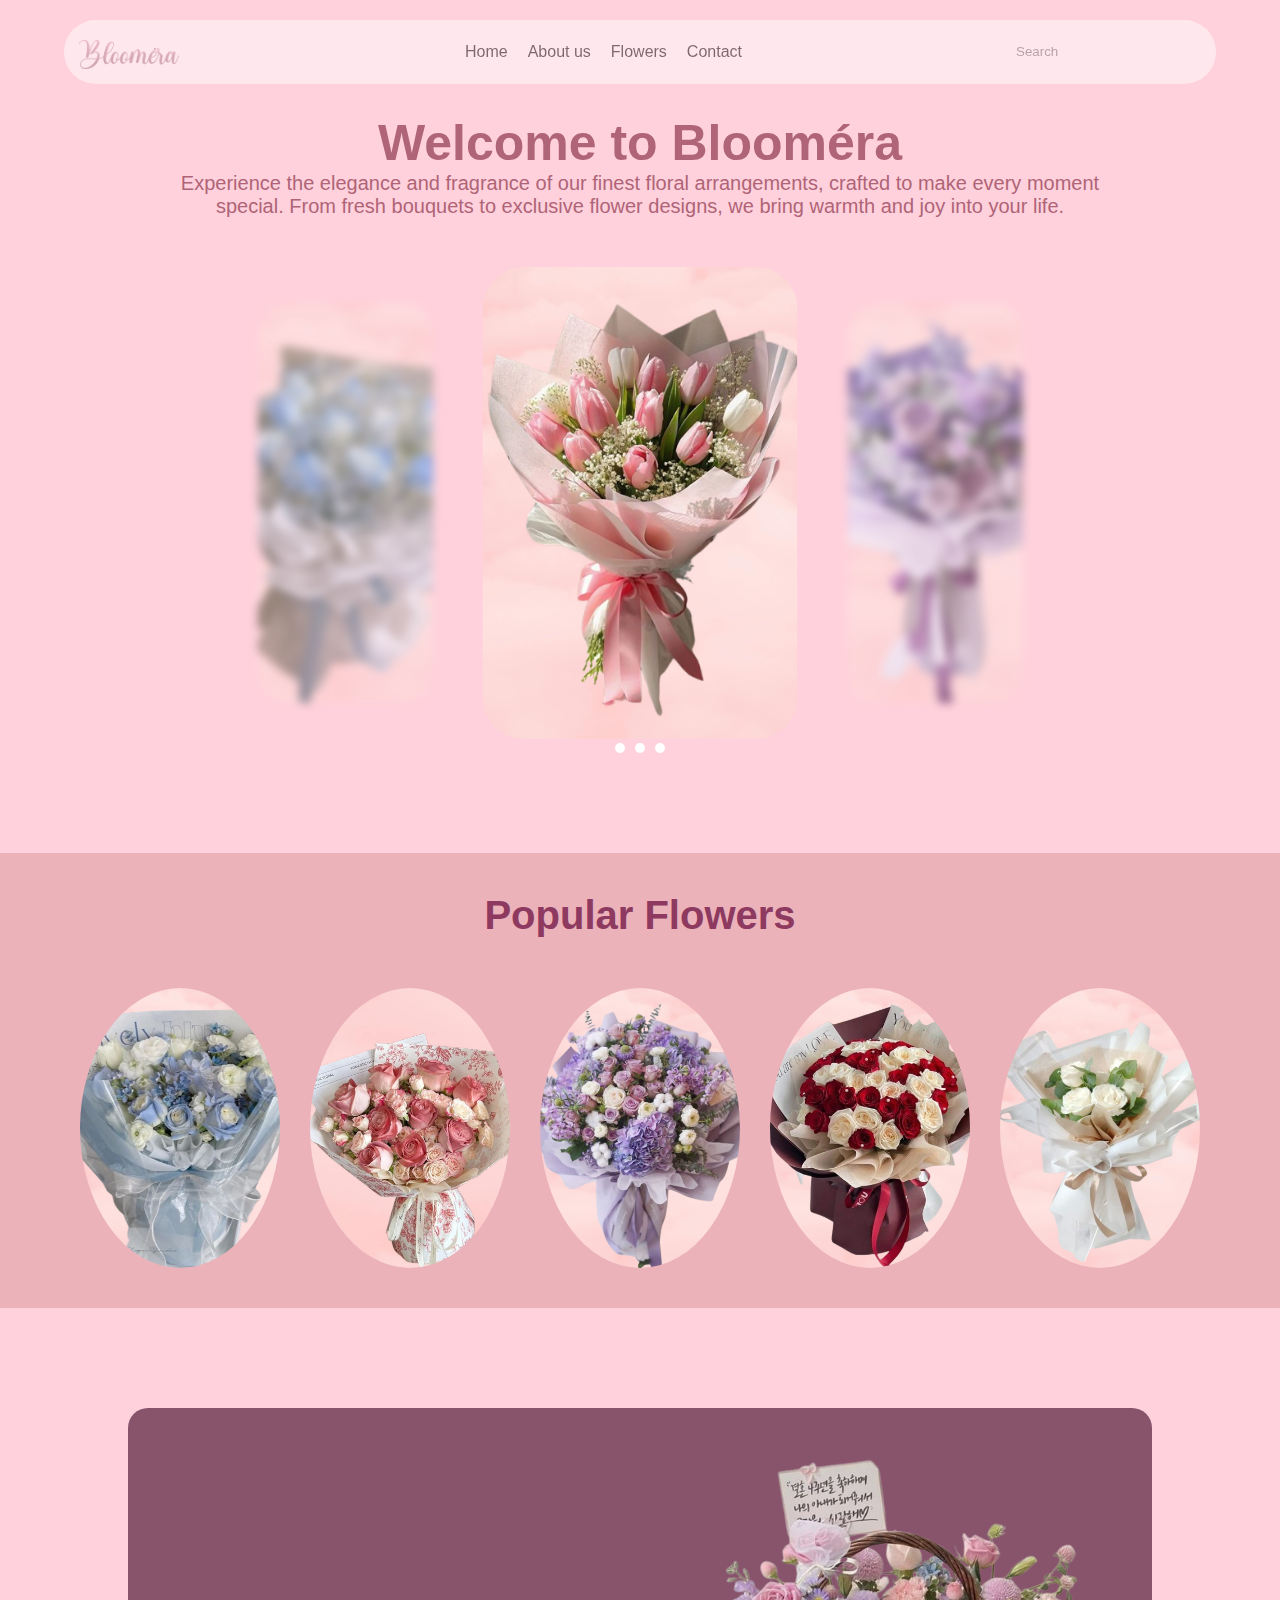
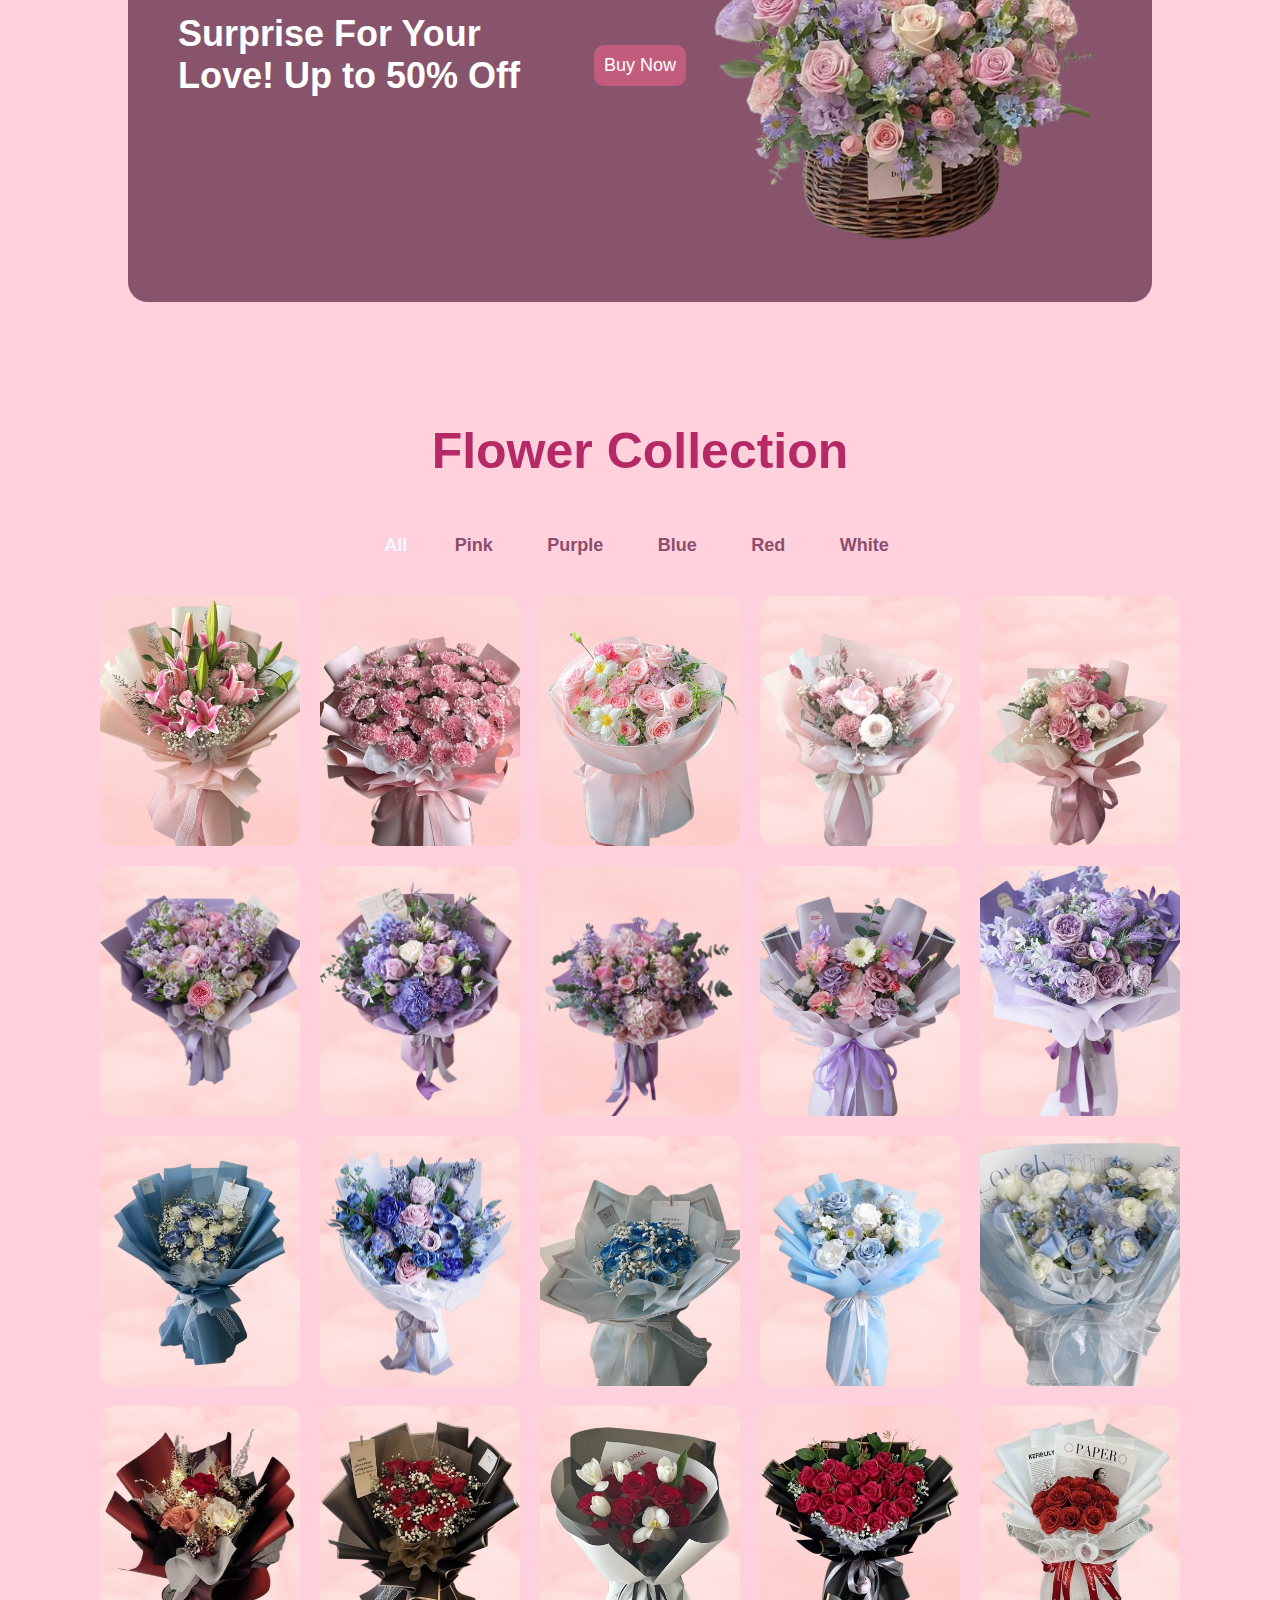
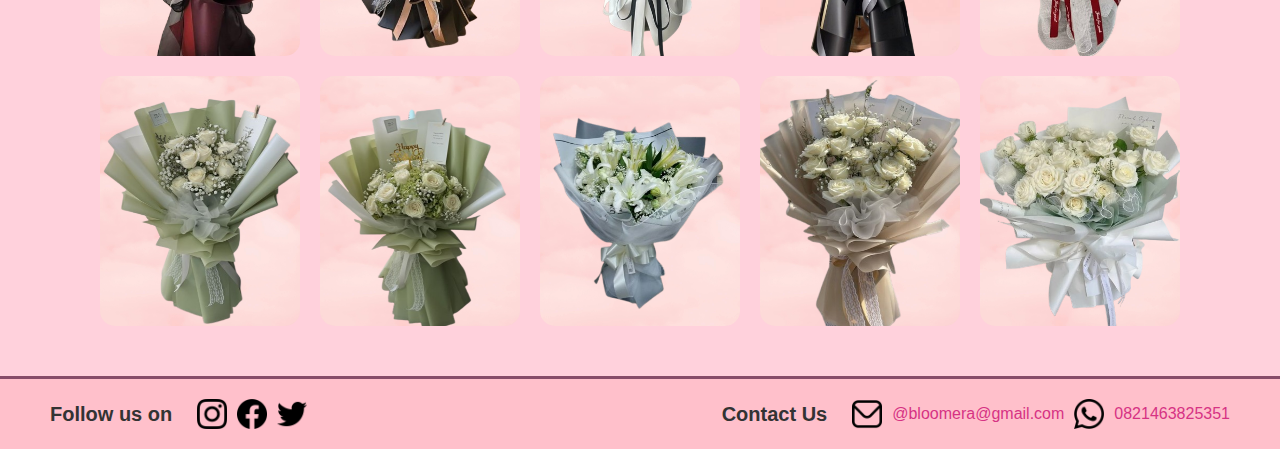
==== index.html @ f7d65329 "Add files via upload" ====
<!DOCTYPE html>
<html lang="en">
<head>
    <meta charset="UTF-8">
    <meta name="viewport" content="width=device-width, initial-scale=1.0">
    <title>Blooméra</title>
    <link rel="stylesheet" href="bloom.css">
</head>
<body>

    <div id="header">
        <img src="GAMBAR/bllom.png" alt="logo">
        <nav class="navbar">
            <ul>
                <li>Home</li>
                <li>About us</li>
                <li>Flowers</li>
                <li>Contact</li>
            </ul>
        </nav>
        <div class="search">
            <input type="text" placeholder="Search">
        </div>
    </div>

    <div class="hero">
        <div class="hero-tx">
            <h1>Welcome to Blooméra</h1>
            <p>Experience the elegance and fragrance of our finest floral arrangements, crafted to make every moment special. From fresh bouquets to exclusive flower designs, we bring warmth and joy into your life.</p>
        </div>

        <div class="hero-sl">
            <div class="slide slide-kiri">
                <img src="GAMBAR/blue (1).png"blue">
            </div>
            <div class="slide slide1">
                <img src="GAMBAR/pink (2).png" alt="pink">
            </div>
            <div class="slide slide-kanan">
                <img src="GAMBAR/purple (10).png" alt="purple">
            </div>
        </div>
    </div>
    <div class="hero-slide">
        <span class="slide2"></span>
        <span class="lanjut"></span>
        <span class="lanjut"></span>
        <span class="lanjut"></span>
    </div>

    <div class="first">
        <h1>Popular Flowers</h1>
        <div class="cards">
            <div class="card">
                <div class="img">
                    <img src="GAMBAR/blue (7).png" alt="">
                </div>
            </div>
            <div class="card">
                <div class="img">
                    <img src="GAMBAR/pink (4).png" alt="">
                </div>
            </div>
            <div class="card">
                <div class="img">
                    <img src="GAMBAR/purple (3).png" alt="">
                </div>
            </div>
            <div class="card">
                <div class="img">
                    <img src="GAMBAR/red (10).png" alt="">
                </div>
            </div>
            <div class="card">
                <div class="img">
                    <img src="GAMBAR/white (5).png" alt="">
                </div>
            </div>
        </div>
    </div>

    <div class="second">
        <h1>Surprise For Your Love! Up to 50% Off</h1>
        <button>Buy Now</button>
        <img src="GAMBAR/discount.png" alt="">
    </div>

    <div class="flowers">
        <h1>Flower Collection</h1>

        <div class="filter"></div>
            <button class="all" data-filter="all">All</button>
            <button data-filter="pink">Pink</button>
            <button data-filter="purple">Purple</button>
            <button data-filter="blue">Blue</button>
            <button data-filter="red">Red</button>
            <button data-filter="white">White</button>
        </div>

        <div class="bunga">
            <div class="pink">
                <img src="GAMBAR/pink (5).png" alt="">
                <img src="GAMBAR/pink (6).png" alt="">
                <img src="GAMBAR/pink (7).png" alt="">
                <img src="GAMBAR/pink (9).png" alt="">
                <img src="GAMBAR/pink (10).png" alt="">
            </div>
            <div class="purple">
                <img src="GAMBAR/purple (2).png" alt="">
                <img src="GAMBAR/purple (4).png" alt="">
                <img src="GAMBAR/purple (6).png" alt="">
                <img src="GAMBAR/purple (9).png" alt="">
                <img src="GAMBAR/purple (10).png" alt="">
            </div>
            <div class="blue">
                <img src="GAMBAR/blue (2).png" alt="">
                <img src="GAMBAR/blue (4).png" alt="">
                <img src="GAMBAR/blue (5).png" alt="">
                <img src="GAMBAR/blue (6).png" alt="">
                <img src="GAMBAR/blue (7).png" alt="">
            </div>
            <div class="red">
                <img src="GAMBAR/red (1).png" alt="">
                <img src="GAMBAR/red (3).png" alt="">
                <img src="GAMBAR/red (5).png" alt="">
                <img src="GAMBAR/red (8).png" alt="">
                <img src="GAMBAR/red (9).png" alt="">
            </div>
            <div class="white">
                <img src="GAMBAR/white (1).png" alt="">
                <img src="GAMBAR/white (6).png" alt="">
                <img src="GAMBAR/white (9).png" alt="">
                <img src="GAMBAR/white (10).png" alt="">
                <img src="GAMBAR/white (8).png" alt="">
            </div>
        </div>
    </div>

    <div id="footer">
        <div class="ft-kanan">
            <h1>Follow us on</h1>
            <img src="GAMBAR/instagram.png" alt="">
            <img src="GAMBAR/facebook.png" alt="">
            <img src="GAMBAR/twitter.png" alt="">
        </div>
        <div class="ft-kiri">
            <h1>Contact Us</h1>
            <img src="GAMBAR/envelope.png" alt="">
            <p>@bloomera@gmail.com</p>
            <img src="GAMBAR/whatsapp.png" alt="">
            <p>0821463825351</p>
        </div>
    </div>
   
    <script src="bloom.js"></script>
</body>
</html>
---- bloom.css ----
* {
    margin: 0;
    padding: 0;
    box-sizing: border-box;
  }
  
  body {
    font-family: 'Poppins', sans-serif;
    background:    #ffd1dc;
    height: 100vh;
  }

  #header {
    display: flex;
    justify-content: space-between;
    align-items: center;
    background-color: #875056;
    color: d598a3;
    padding: 15px;
    border-radius: 50px;
    width: 90%;
    margin: auto;
    margin-top: 20px;
    background: rgb(255, 255, 255);
    opacity: 0.5;
  }
  
  #header img {
    width: 100px;
    margin-top: 5px;
  }

  .navbar ul {
    list-style: none;
    margin: 0;
    padding: 0;
    display: flex;
  }

  .navbar ul li {
    margin-left: 20px;
  }

  .search {
    display: flex;
    align-items: center;
    background: white;
    border-radius: 8px;
    overflow: hidden;
  }

  .search input {
    border: none;
    padding: 8px;
    cursor: pointer;
  }


.hero {
    display: flex;
    flex-direction: column;
    text-align: center;
    align-items: center;
    width: 80%;
    margin: auto;
    position: relative;
}

.hero-tx {
    padding: 30px;
    margin-bottom: 30px;
}

.hero-tx h1 {
    font-size: 50px;
    font-weight: bold;
    color: #af6477;
}

.hero-tx p {
    font-size: 20px;
    max-width: 1000px;
    color: #af6477;
}

.hero-sl {
    display: flex;
    justify-content: center;
    align-items: center;
    gap: 20px;
    width: 100%;
    position: relative;
}

.slide, .slide1 {
    width: 250px;
    height: 400px;
    border-radius: 30px;
    overflow: hidden;
    transition: transform 0.5s ease, filter 0.5s ease;
    display: flex;
    justify-content: center;
    align-items: center;
}

.slide img, .slide1 img {
    width: 100%;
    height: 100%;
    object-fit: cover;
    border-radius: 30px;
}

.slide1 {
    width: 300px;
    height: 450px;
    transform: scale(1.05);
    border-radius: 40px;
}

.slide-kiri, .slide-kanan {
    filter: blur(5px);
    opacity: 0.7;
}

.slide-kiri img, .slide-kanan img {
    width: 70%;
    height: 100%;
    object-fit: cover;
    border-radius: 30px;
}


.hero-slide {
    display: flex;
    justify-content: center;
    margin-top: 15px;
}

.lanjut {
    width: 10px;
    height: 10px;
    background-color: white;
    border-radius: 50%;
    margin: 0 5px;
    cursor: pointer;
    transition: background 0.3a;
}

.first {
    display: flex;
    flex-direction: column;
    align-items: center;
    justify-content: center;
    gap: 30px;
    padding: 40px;
    background-color: #ebb2ba;
    margin-top: 100px;
}
.first h1 {
    font-size: 40px;
    margin-bottom: 20px;
    color: #8d3960;
}

.cards {
    display: flex;
    justify-content: center;
    gap: 30px;
    flex-wrap: wrap;
}

.card {
    width: 200px;
    border-radius: 30px;
    overflow: hidden;
}

.card .img {
    width: 100%;
    height: 280px;
    border-radius: 50%;
    overflow: hidden;
    position: relative;
    display: flex;
    justify-content: center;
    align-items: center;
}

.card .img img{
    width: 100%;
    height: 100%;
    object-fit: cover;
}

.second {
    display: flex;
    align-items: center;
    justify-content: space-between;
    padding: 50px;
    border-radius: 20px;
    width: 80%;
    margin: auto;
    background-color: #87546c;
    margin-top: 100px;
    margin-bottom: 100px;
}

.second h1 {
    font-size: 36px;
    max-width: 400px;
    color: white;
}

.second img {
    width: 400px;
    height: auto;
}

.second button {
    background-color: rgb(194, 92, 125);
    color: white;
    border: none;
    padding: 10px;
    font-size: 18px;
    border-radius: 10px;
    cursor: pointer;
    margin-top: 20px;
    transition: 0.3 ease;
}

.second button:hover {
    background-color: #d17682;
}

.flowers {
    text-align: center;
    padding: 20px;
}

.flowers h1{
    font-size: 50px;
    margin-bottom: 15px;
    color: #b52966;
}

.filter {
    display: flex;
    justify-content: center;
    gap: 15px;
    margin-bottom: 20px;
}

.flowers button {
    background: none;
    font-size: 18px;
    border: none;
    font-weight: bold;
    cursor: pointer;
    padding: 10px 15px;
    margin: 10px;
    color: rgb(142, 77, 108);
    position: relative;
    transition: all 0.3s ease;
}

.flowers button:hover {
    color: #ee9ca7;
}

.flowers button.active {
    color: aliceblue;
    border-radius: 20px;
    padding: 8px;
}

.bunga {
    display: flex;
    flex-wrap: wrap;
    justify-content: center;
    gap: 20px;
}

.pink, .purple, .blue, .red, .white {
    display: flex;
    justify-content: center;
    flex-wrap: wrap;
    gap: 20px;
}

.pink img, .purple img, .blue img, .red img, .white img {
    width: 200px;
    height: 250px;
    object-fit: cover;
    border-radius: 15px;
    transition: transform 0.3 ease;
}

.pink img:hover, .purple img:hover, .blue img:hover, .red img:hover, .white img:hover {
    transform: translateY(-5px);
} 

#footer {
    display: flex;
    justify-content: space-between;
    align-items: center;
    padding: 20px 50px;
    background-color: pink;
    border-top: 3px solid #874c69;
    flex-wrap: wrap;
    margin-top: 50px;
}

.ft-kanan, .ft-kiri {
    display: flex;
    flex-direction: row; 
    align-items: center;
    gap: 10px; 
}

.ft-kanan h1, .ft-kiri h1 {
    font-size: 20px;
    margin-right: 15px;
    color: #333;
    white-space: nowrap; 
}

.ft-kanan img, .ft-kiri img {
    width: 30px;
    height: 30px;
    cursor: pointer;
    transition: transform 0.3s ease;
}

.ft-kanan img:hover, .ft-kiri img:hover {
    transform: scale(1.1);
}

.ft-kiri p {
    font-size: 16px;
    color: #d63384;
    margin: 0;
}
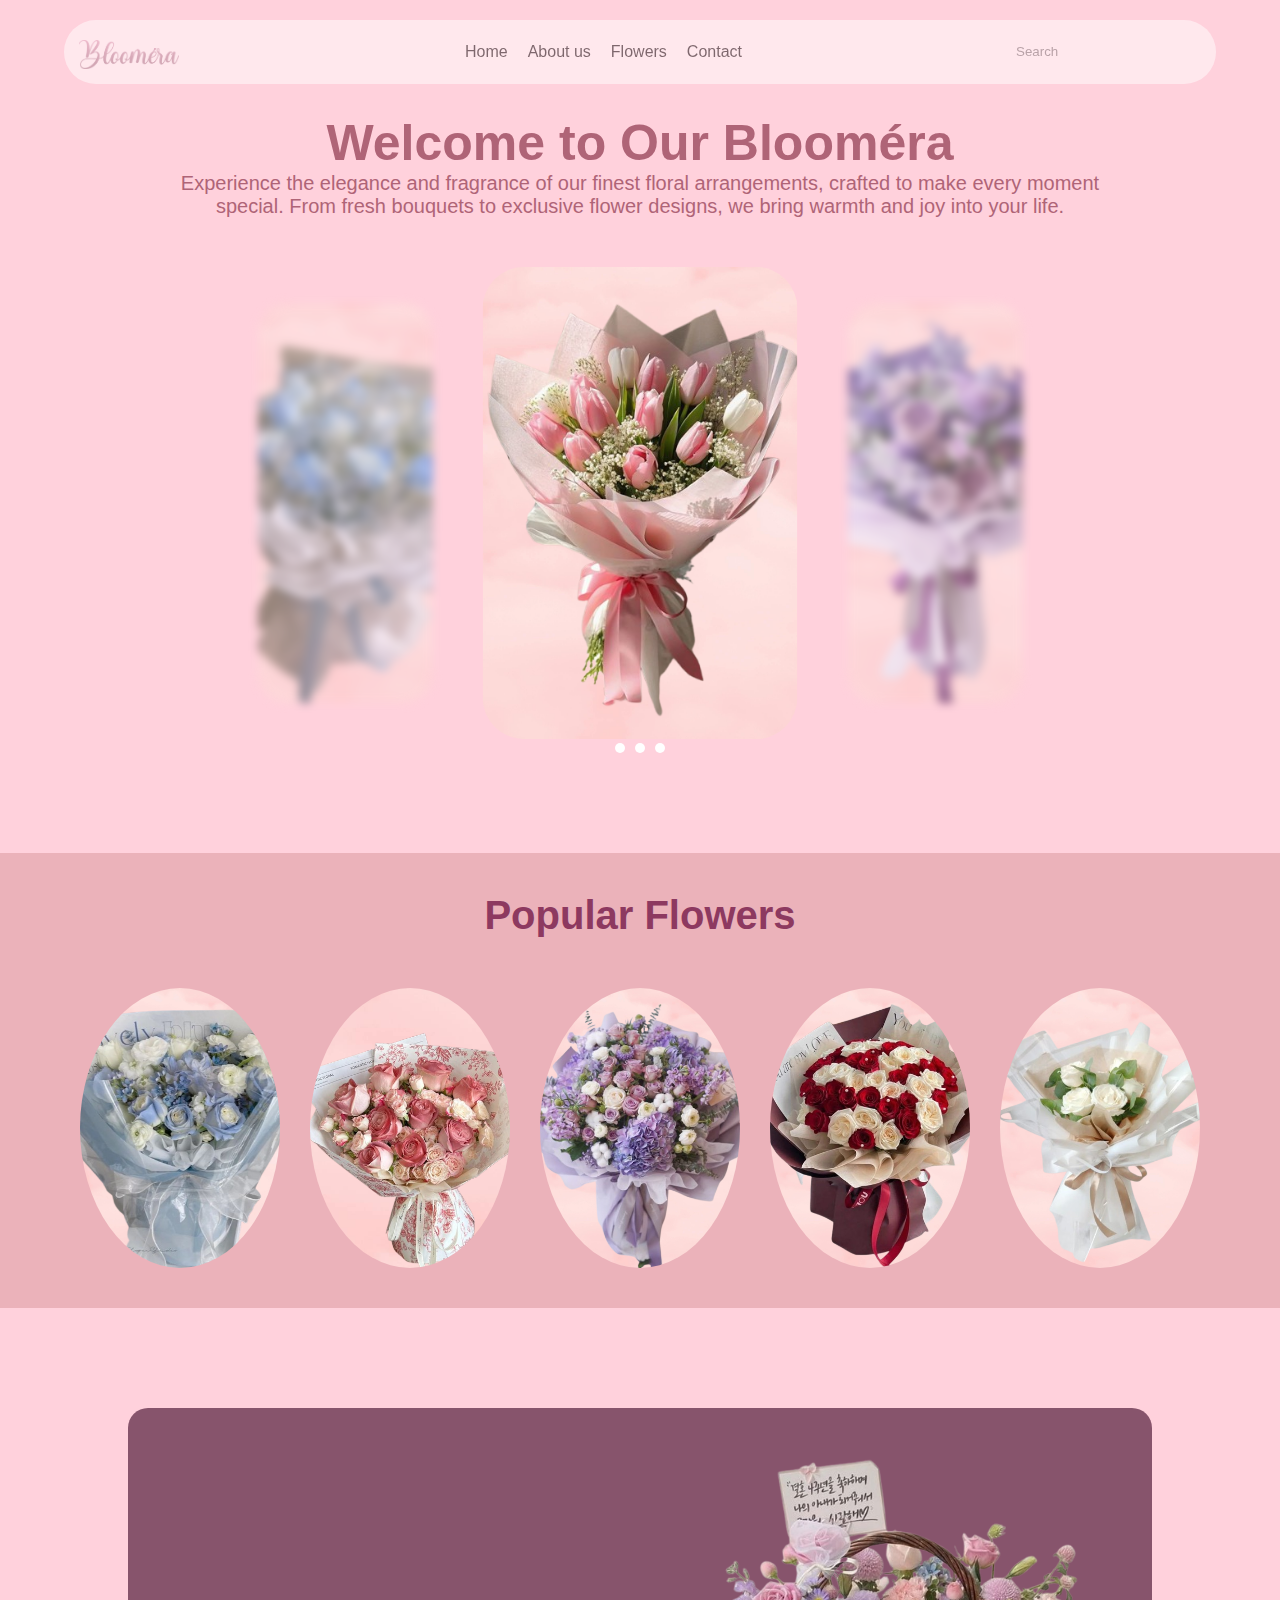
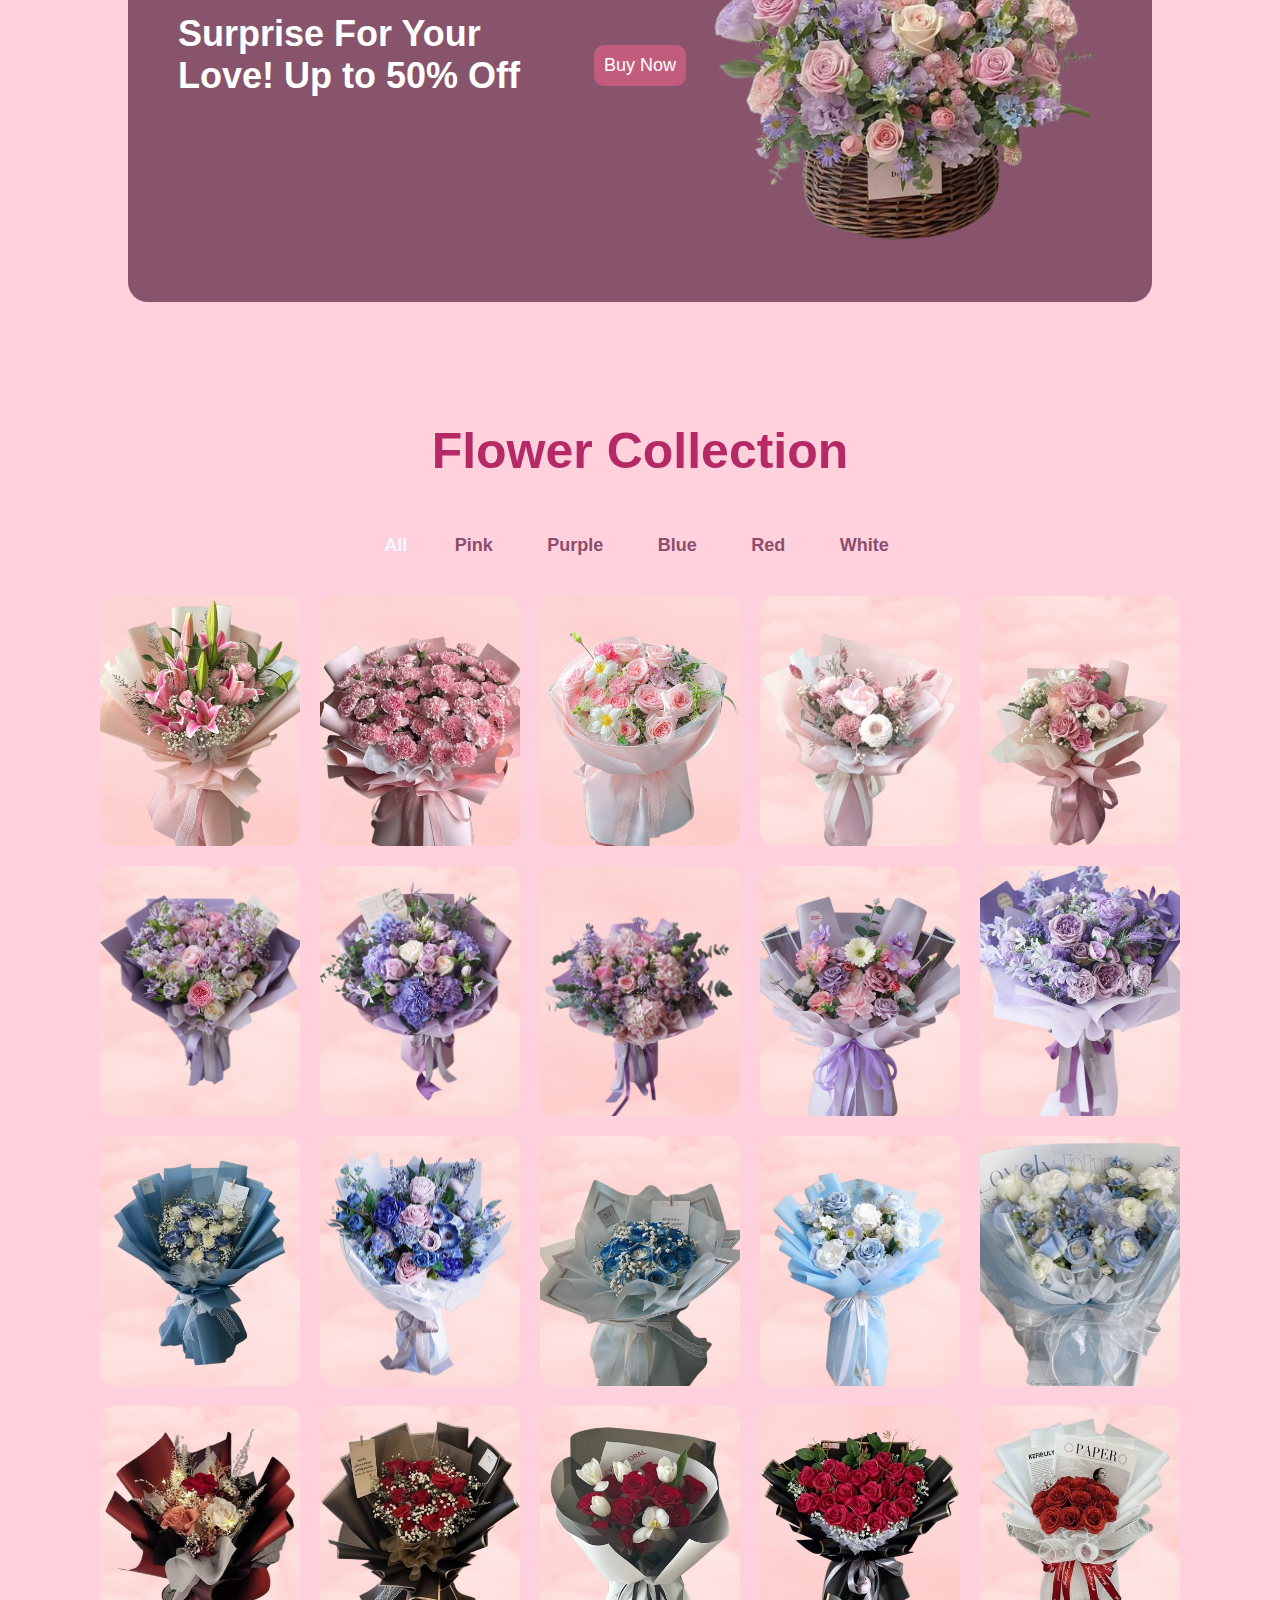
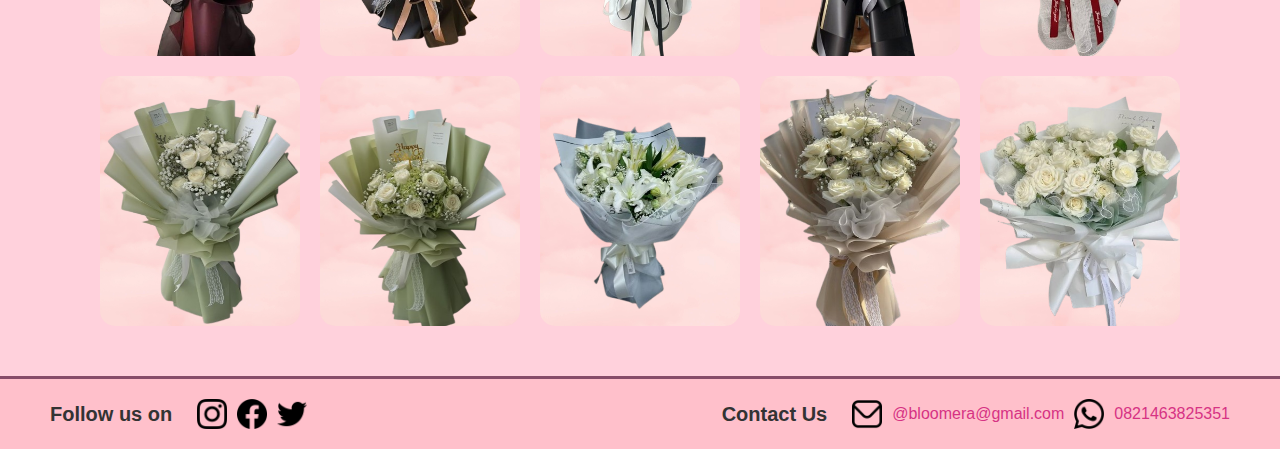
==== commit 7ceca5a2: "index.html" ====
--- a/index.html
+++ b/index.html
@@ -25,7 +25,7 @@
 
     <div class="hero">
         <div class="hero-tx">
-            <h1>Welcome to Blooméra</h1>
+            <h1>Welcome to Our Blooméra</h1>
             <p>Experience the elegance and fragrance of our finest floral arrangements, crafted to make every moment special. From fresh bouquets to exclusive flower designs, we bring warmth and joy into your life.</p>
         </div>
 
@@ -154,4 +154,4 @@
    
     <script src="bloom.js"></script>
 </body>
-</html>+</html>
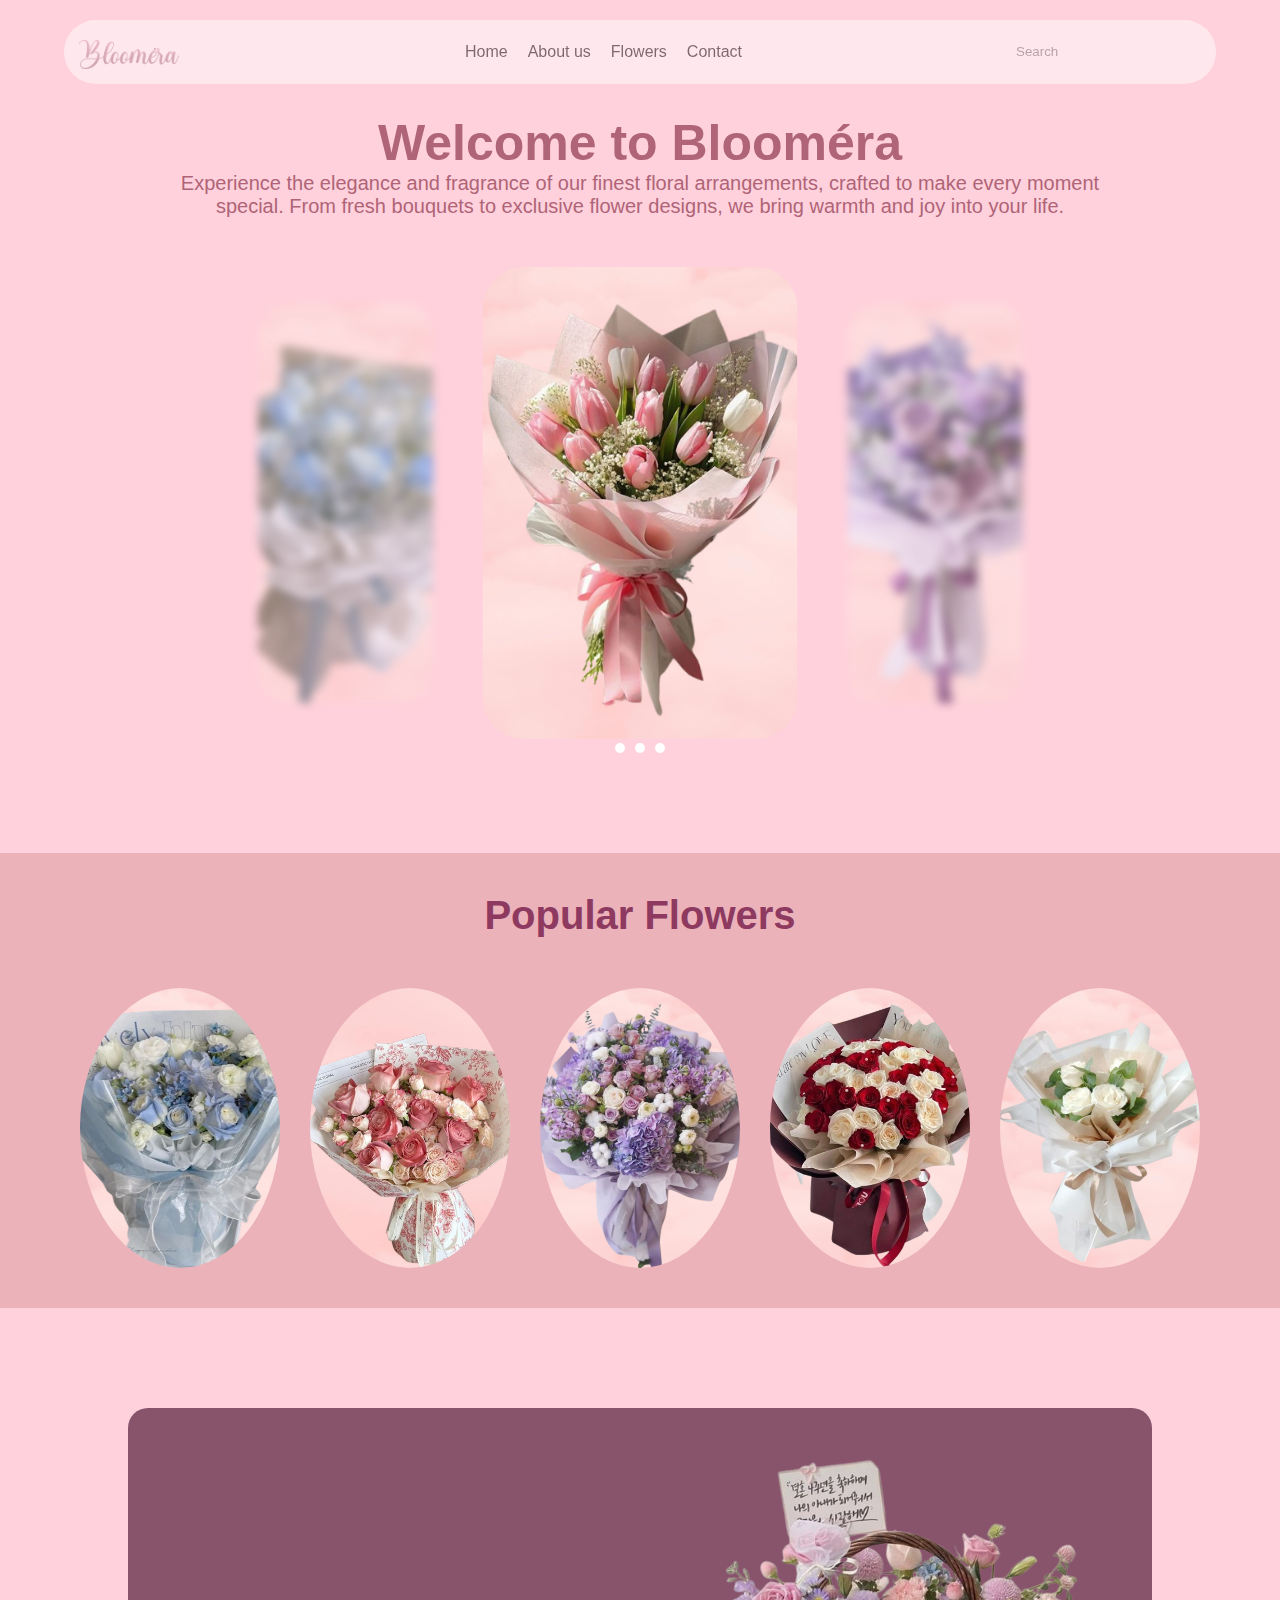
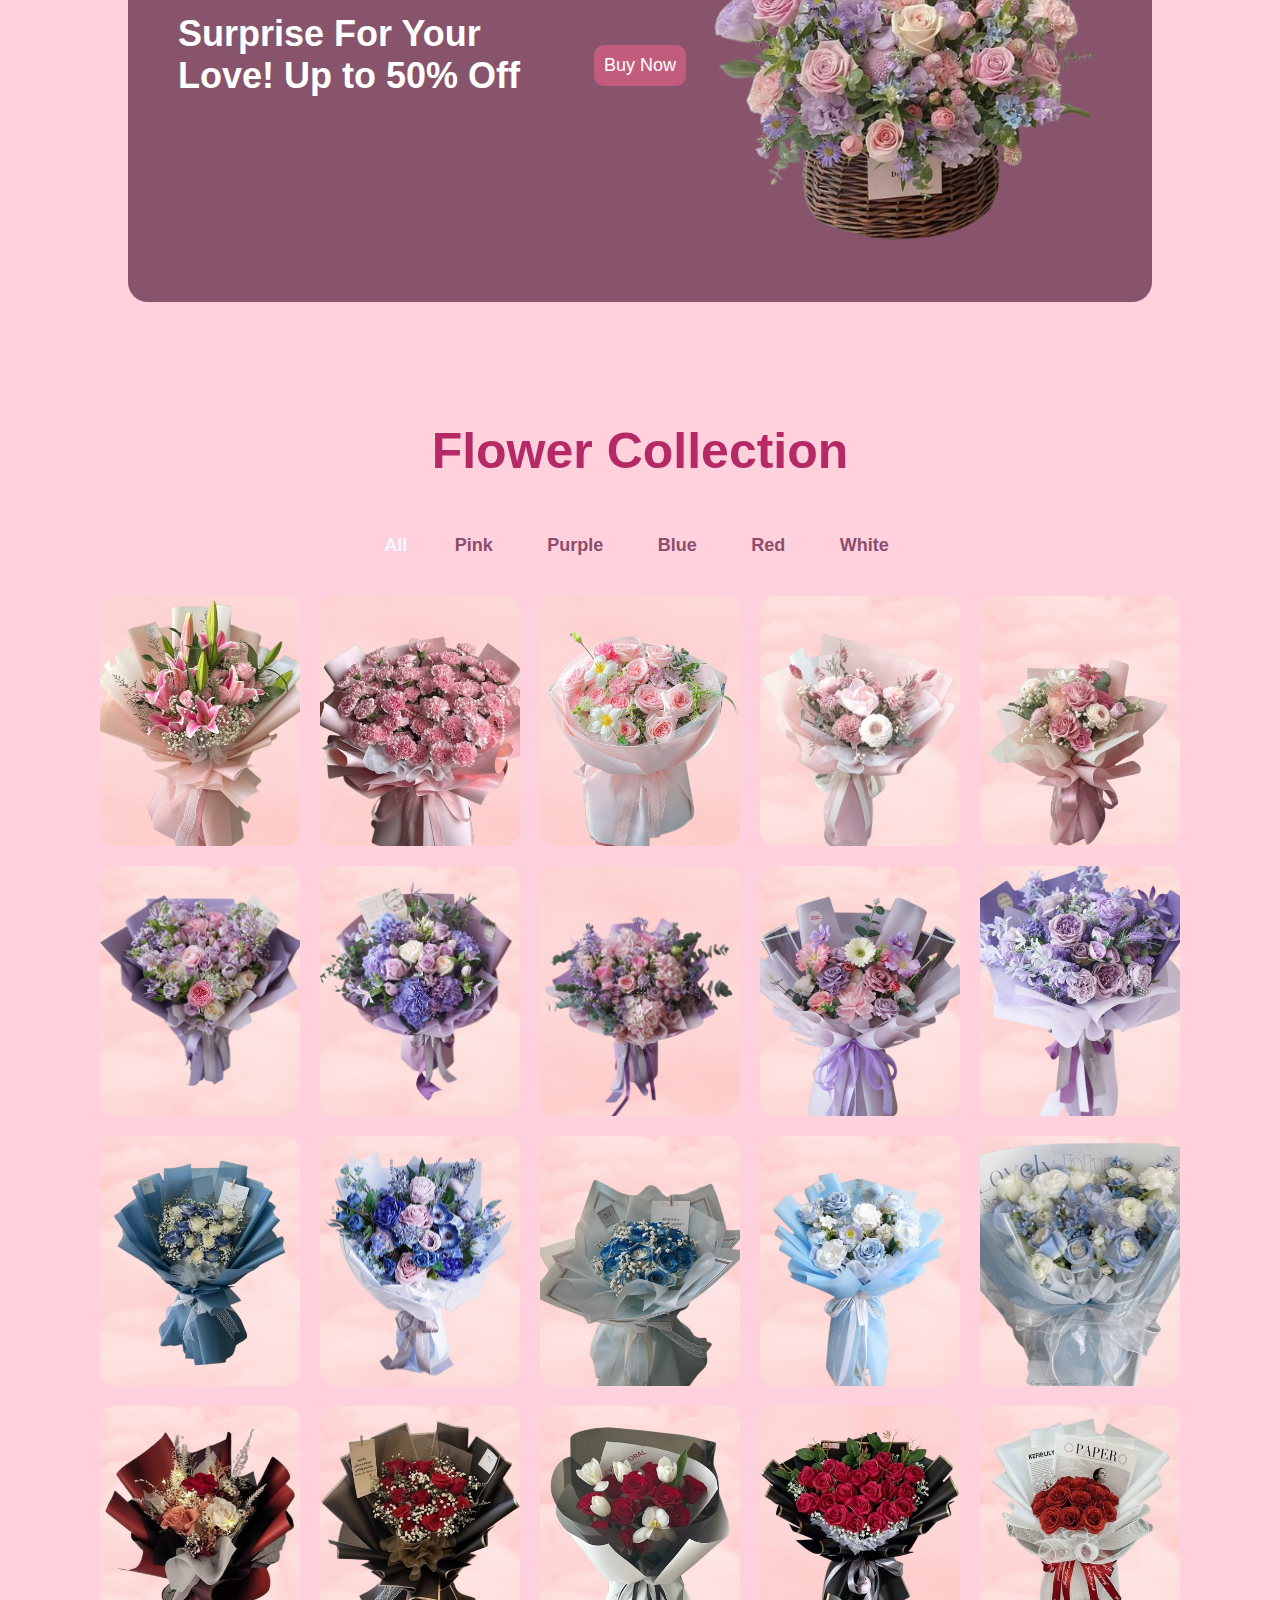
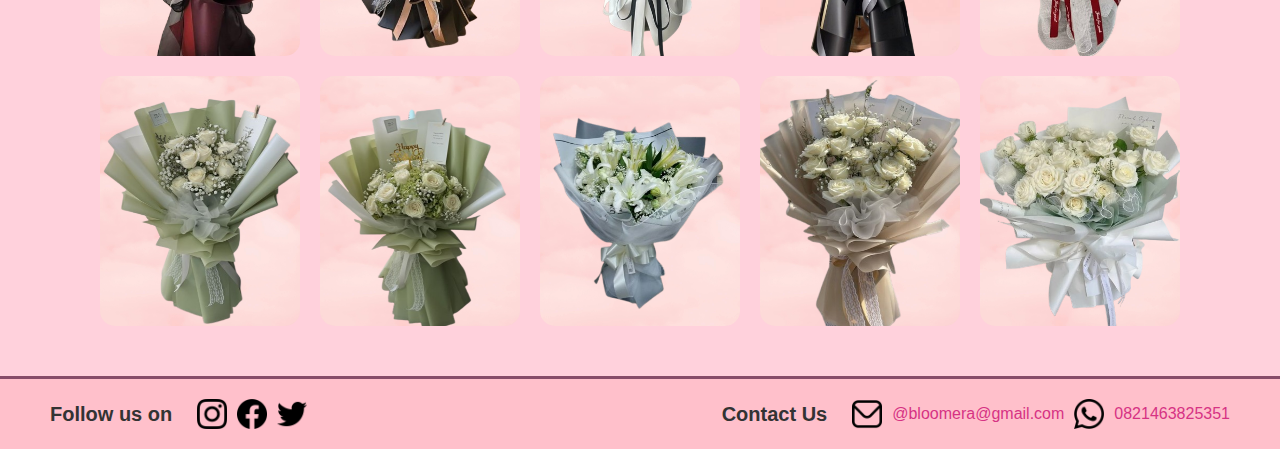
==== commit 4e5a4a28: "index.html" ====
--- a/index.html
+++ b/index.html
@@ -25,7 +25,7 @@
 
     <div class="hero">
         <div class="hero-tx">
-            <h1>Welcome to Our Blooméra</h1>
+            <h1>Welcome to Blooméra</h1>
             <p>Experience the elegance and fragrance of our finest floral arrangements, crafted to make every moment special. From fresh bouquets to exclusive flower designs, we bring warmth and joy into your life.</p>
         </div>
 
